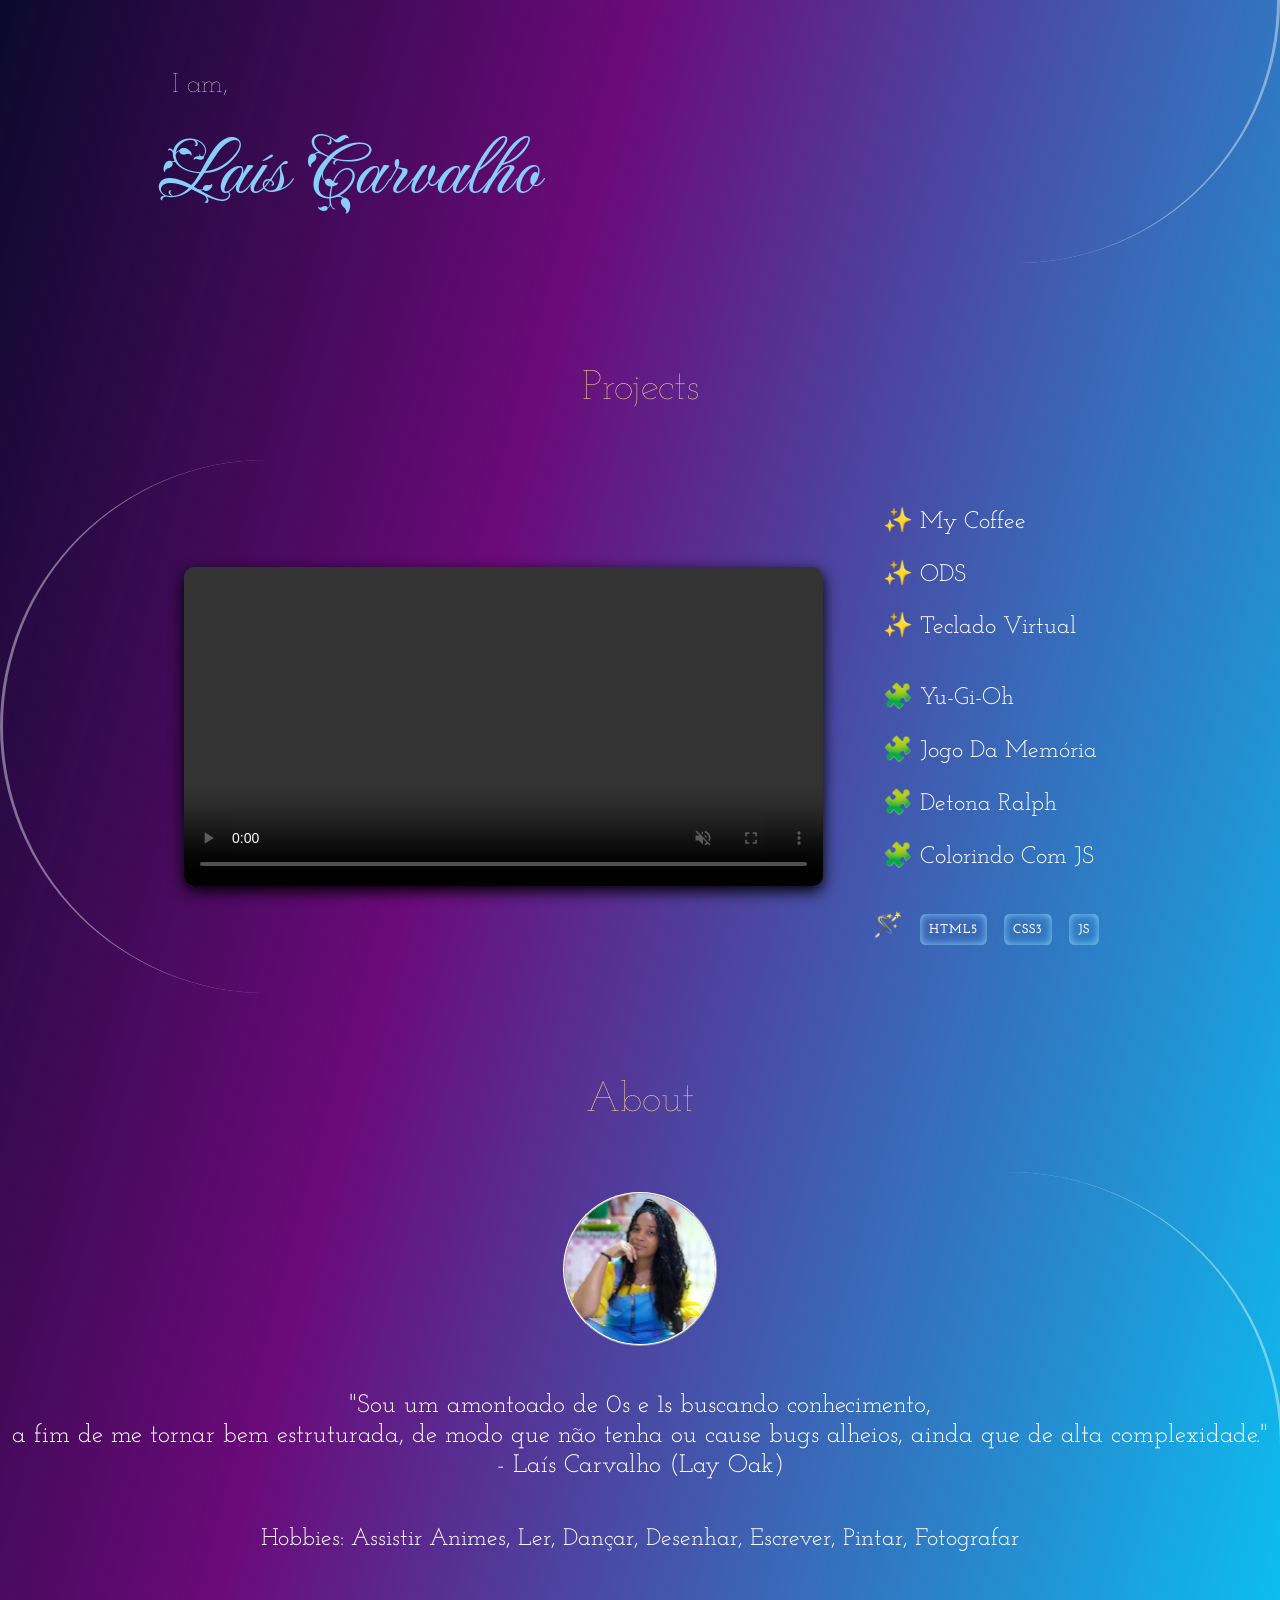
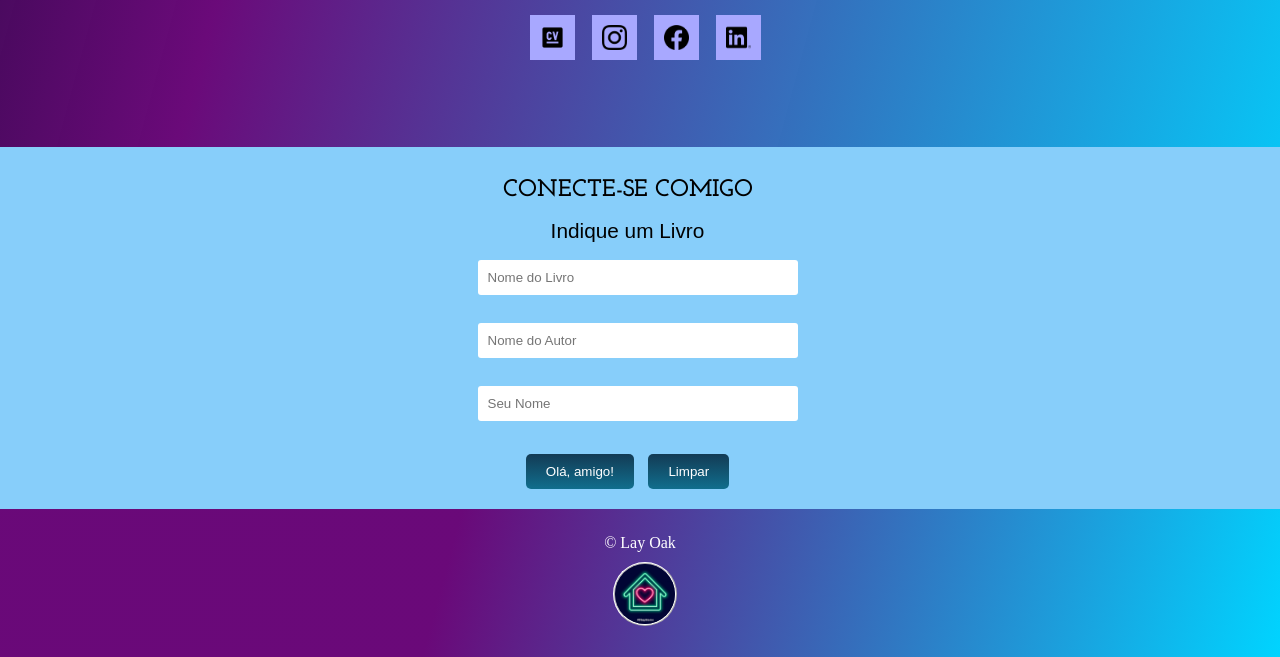
==== index.html @ 630f987e "Update index.html" ====
<!DOCTYPE html>
<html>

<head>
  <meta charset="utf-8" lang="pt-br">
  <meta name="viewport" content="width=device-width, initial-scale=1.0">
  <title>Laís Carvalho</title>

  <link rel="shortcut icon" href="./src/img/estrela.jpg" type="image/x-icon">

  <!-- fonts -->
<link rel="preconnect" href="https://fonts.googleapis.com">
<link rel="preconnect" href="https://fonts.gstatic.com" crossorigin>
<link href="https://fonts.googleapis.com/css2?family=Josefin+Slab:ital,wght@0,100..700;1,100..700&display=swap" 
rel="stylesheet">
<link rel="preconnect" href="https://fonts.googleapis.com">
<link rel="preconnect" href="https://fonts.gstatic.com" crossorigin>
<link href="https://fonts.googleapis.com/css2?family=Fleur+De+Leah&display=swap"
rel="stylesheet">
  
  <!-- styles -->
  <link rel="stylesheet" href="./src/styles/reset.css">
  <link rel="stylesheet" href="./src/styles/style.css">
  
</head>

<body>
  
    <div id="topo">
      <p id="iam">I am,</p>
      <h1 id="lc">Laís Carvalho</h1>    
    </div> <br> <br>

    <br><div id="container">
      <div class="secs"> <h1>Projects</h1></div>
  <div id="projetos">
    
    <video  autoplay muted loop controls> 
     <source src="./src/img/print/projetos1.mp4" type="video/mp4"/>
    </video> 

    <ul>
    <li><a href="https://lay7oak.github.io/my-coffee/" target="_blank">✨ My Coffee</a></li>
    <li><a href="https://lay7oak.github.io/educaODS/" target="_blank">✨ ODS</a></li>
    <li><a href="https://lay7oak.github.io/my-virtual-piano/" target="_blank">✨ Teclado Virtual</a></li>
    
    <br><li><a href="https://lay7oak.github.io/yu_gi_oh_JS/" target="_blank">🧩 Yu-Gi-Oh</a></li>
    <li><a href="https://lay7oak.github.io/jogo-da-memoria-com-JS/" target="_blank">🧩 Jogo da Memória</a></li>
    <li><a href="https://lay7oak.github.io/detona-ralph-com-javascript/" target="_blank">🧩 Detona Ralph</a></li>
    <li><a href="https://lay7oak.github.io/colorindoComJS/" target="_blank">🧩 Colorindo com JS</a></li>
     <br><li>🪄  
      <a class="ferr">HTML5</a> 
      <a class="ferr">CSS3</a>
      <a class="ferr">JS</a></li></ul>
    

  </div><br> <br>

    <div>
  <div class="secs"><h1>About</h1></div>
  <div class="sobre"> 
    <img id="ft"  src="./src/img/eu.png" alt="Foto arredondada mostrando até a altura do tronco de uma garota morena clara, 
      jovem adulta, cabelos castanhos escuros, meio cacheado,
       com a mão direita apoiada ao queixo e com um leve sorriso no rosto. Usando blusa amarela por baixo de uma jardineira jeans clara.">
  <div><p id="sou">"Sou um amontoado de 0s e 1s buscando conhecimento, 
   <br> a fim de me tornar bem estruturada, de modo que não tenha ou cause bugs alheios,
    ainda que de alta complexidade."
   <br>- Laís Carvalho (Lay Oak)</p>
   <p id="hb">Hobbies: Assistir Animes,  Ler,  Dançar, Desenhar, Escrever, Pintar, Fotografar</p></div><br>
   <div id="rd">
    <a href="https://lay7oak.github.io/meuCurriculo/" target="_blank"> <img class="redes" src="./src/img/cv.png" alt="Slogan Currículo"></a>
    <a href="https://www.instagram.com/" target="_blank"> <img class="redes"  src="./src/img/instagram.png" alt="slogan do instagram"></a>
    <a href="https://pt-br.facebook.com/" target="_blank">  <img class="redes"  src="./src/img/facebook.png" alt=" slogan do facebook"></a>
   <a href="https://www.linkedin.com/in/la%C3%ADs-carvalho-oak/" target="_blank"> <img class="redes"  src="./src/img/linkedin.png" alt=" slogan do linkedin">
    </div></a>
   
  </div>
   <section> </section>
    <div id="final">
   
    <div class="formamigo">
      <h1>Conecte-se comigo</h1>
      <h2>Indique um Livro</h2>
      <form id="amigo" target="_blank" action="https://formsubmit.co/9da6b45c08e8c20d95f5278ec4ae7640" method="POST">
          <div>
              <label for="livro"></label>
              <input type="text" id="livro" name="Livro" placeholder="Nome do Livro" required>
          </div><br>
          <div>
              <label for="autor"></label>
              <input type="text" id="autor" name="Autor" placeholder="Nome do Autor" required>
          </div><br>
          <div>
              <label for="nome"></label>
              <input type="text" id="nome" name="Nome" placeholder="Seu Nome" required>
          </div><br>
          <button class="btn" type="submit">Olá, amigo!</button>
          <button class="btn" type="reset">Limpar</button>
          <input type="hidden" name="_next" value="https://lay7oak.github.io/thanks/">
      </form>
      <div class="message" id="message" style="display:none;"></div>
  </div></div>

</div>

  </body>
  <footer> <copy id="cp">&copy Lay Oak</copy> <br>  <a href="./index.html"><img class="opt" src="./src/img/casa.jpg" alt="casa feita com luzes de neon. Quando clica vai para o início"/></a></footer>

</html>
---- src/styles/style.css ----
#topo{
    padding: 5%;
    height: 15vh;
    border-right: solid 3px #ffffff6a;
    border-bottom-right-radius: 500px;
    text-align: left;
  }

 
  #lc{
    font-size: 5rem;
    color: #87CEFA;
    font-family: "Fleur De Leah", cursive;
    font-weight:lighter;
    padding-left: 95px; 
    letter-spacing: 1px;
  }
  
  #iam{
    padding: 8px 0 0 8px;
    float: left;
    margin: 0 100px ;
    margin-right: 50%;
    color: #fff;
    font-size: 1.7rem;
    font-family: "Josefin Slab", serif;
    font-weight: lighter;
  }
  
  
  .opt{
    width: 60px;
    height: 60px;
    margin: 10px;
    border: 2px ridge white;
    border-radius: 50%;
    
  }

  .opt:hover{
    -webkit-transform: scale(1.0);
    transform: scale(1.3);
  }
    

  .secs{
    text-align: center;
    margin: 7px;
    padding: 0.7rem;
    align-items: center;
    justify-content: center;
  }

  .secs h1{
    font-size: 31pt;
    color: #f7d884;
    font-family: "Josefin Slab", serif;
    font-weight: lighter;
    padding: 5px 0;
  }
  
  #projetos{
    padding: 20px 0;
    display: flex;
    border-left: solid 3px #ffffff6a;
    border-top-left-radius: 400px;
    border-bottom-left-radius: 400px;
    justify-content: center;
    align-items: center;
  }

    video{
      
      min-width: 50%;
      min-height: 50%;
      width: 30%;
      height: 30%;
      border-radius: 10px;
      box-shadow: 0px 5px 15px;
      
    }

   li, a{

    color: #fff;
    list-style:none;
    line-height: 3.3rem;
    text-decoration: none;
    text-transform:capitalize;
    font-family: "Josefin Slab", serif;
    font-size: 1.5rem;
    margin-left: 10px;
    
   }

   .ferr {
    font-size:small;
    font-weight:bolder;
    color: #faf8f6;
    border-radius: 5px / 7px;
    padding: 9px;
    text-align: center;
    justify-content: center;
    box-shadow: 0px 0px 9px  #87CEFA inset;
    letter-spacing: 1px;
    word-spacing: 0.3px;
   }

   
  .sobre {
    width: 100%;
    min-height: 40vh;

    font-size: 17pt;
    color:#fff;
    text-align: center;
    font-family: "Josefin Slab", serif;
    
    line-height: 30px;
    margin-bottom: 17px;
    border-right: solid 3px #ffffff6a;
    border-top-right-radius: 275px;

  }

  #hb{
    padding: 7px;
    font-size: 18pt;
  }

  #sou{
    padding: 10px;
    font-size: 19pt;
  }

  #ft{
    width: 150px;
    height: 150px;
    margin-top: 20px;
    border: 2px ridge white;
    border-radius: 50%;
    text-align: center;
  }


  #rd{
    max-width: 100%;
    width:100%;
    height: 100px;
    text-align: center;
  }

  .redes{
    width: 25px;
    margin: 0 auto;
    padding: 10px;
    padding-bottom: 10px;
    text-align: center;
    z-index: 100%;
    background-color: #a8a8ff;
  }

  .redes:hover{
    -webkit-transform: scale(1.0);
    transform: scale(1.2);
    border: 1px solid #f2f5f8;
    border-radius: 15%;
    margin: 10px;
  }

     
  #final{
    margin: 0 auto;
    width: 100%;
    margin-top: 15px;
    float: left;
    text-align: center;
    background:#87CEFA;
  }


    .formamigo {
    width: 300px;
    max-width:80%;
    margin: 0 auto;
    padding: 15px;
    padding-right: 40px;
    text-align: center;
    font-family: Arial, sans-serif;
  }

  .formamigo h1{
    font-family: "Josefin Slab", serif;
    text-transform: uppercase;
    font-size: 1.5rem;
    }
  
  #cp{
    font-size: 1rem;
    color: #fff;
  }

  h2{
    font-size: 1.3rem;
    font-weight: lighter;
  }
  
  input[type="text"],[type="email"] {
    width: 100%;
    padding: 10px;
    margin-bottom: 10px;
    border-radius: 3px;
    border: none;
  }
  
  .btn {
    background: linear-gradient( #133b55, #106e8d);
    color: #fff;
    padding: 10px 20px;
    border-radius: 5px;
    border-style: none;
    cursor: pointer;
    margin:5px;
  }
  
  button:hover {
    background-color: #0056b3;
  }
  
  .message {
    margin-top: 15px;
    
  }

  
  footer{
    text-align: center;
    min-height:50px;
    padding-top: 25px;
    clear: both;
    background: linear-gradient(-255deg, 
    rgba(106, 9, 121, 0.996) 35%,
    rgba(0,212,255,1) 100%);
  }

  #txo{
    font-size: 30px;
  }

  #obrig{
    background-image: url(../src/img/clareesc.jpg);
  }

  @media only screen and (max-width: 678px) {
    #projetos {
      flex-direction: column;
    }

    video, #lc {
      width: 85%;
      margin-bottom: 10px;
  }

  #iam {
    margin-left: 0;
  }

  ul{
    margin: 35px 0 0 0;
    padding: 0;
  }

  #lc {
  
  font-size: 4rem;
  padding: 0;
  }

}

@media only screen and (max-width: 380px) {

  #lc {
  
    font-size: 3.5rem;
    padding: 0;
    }
}
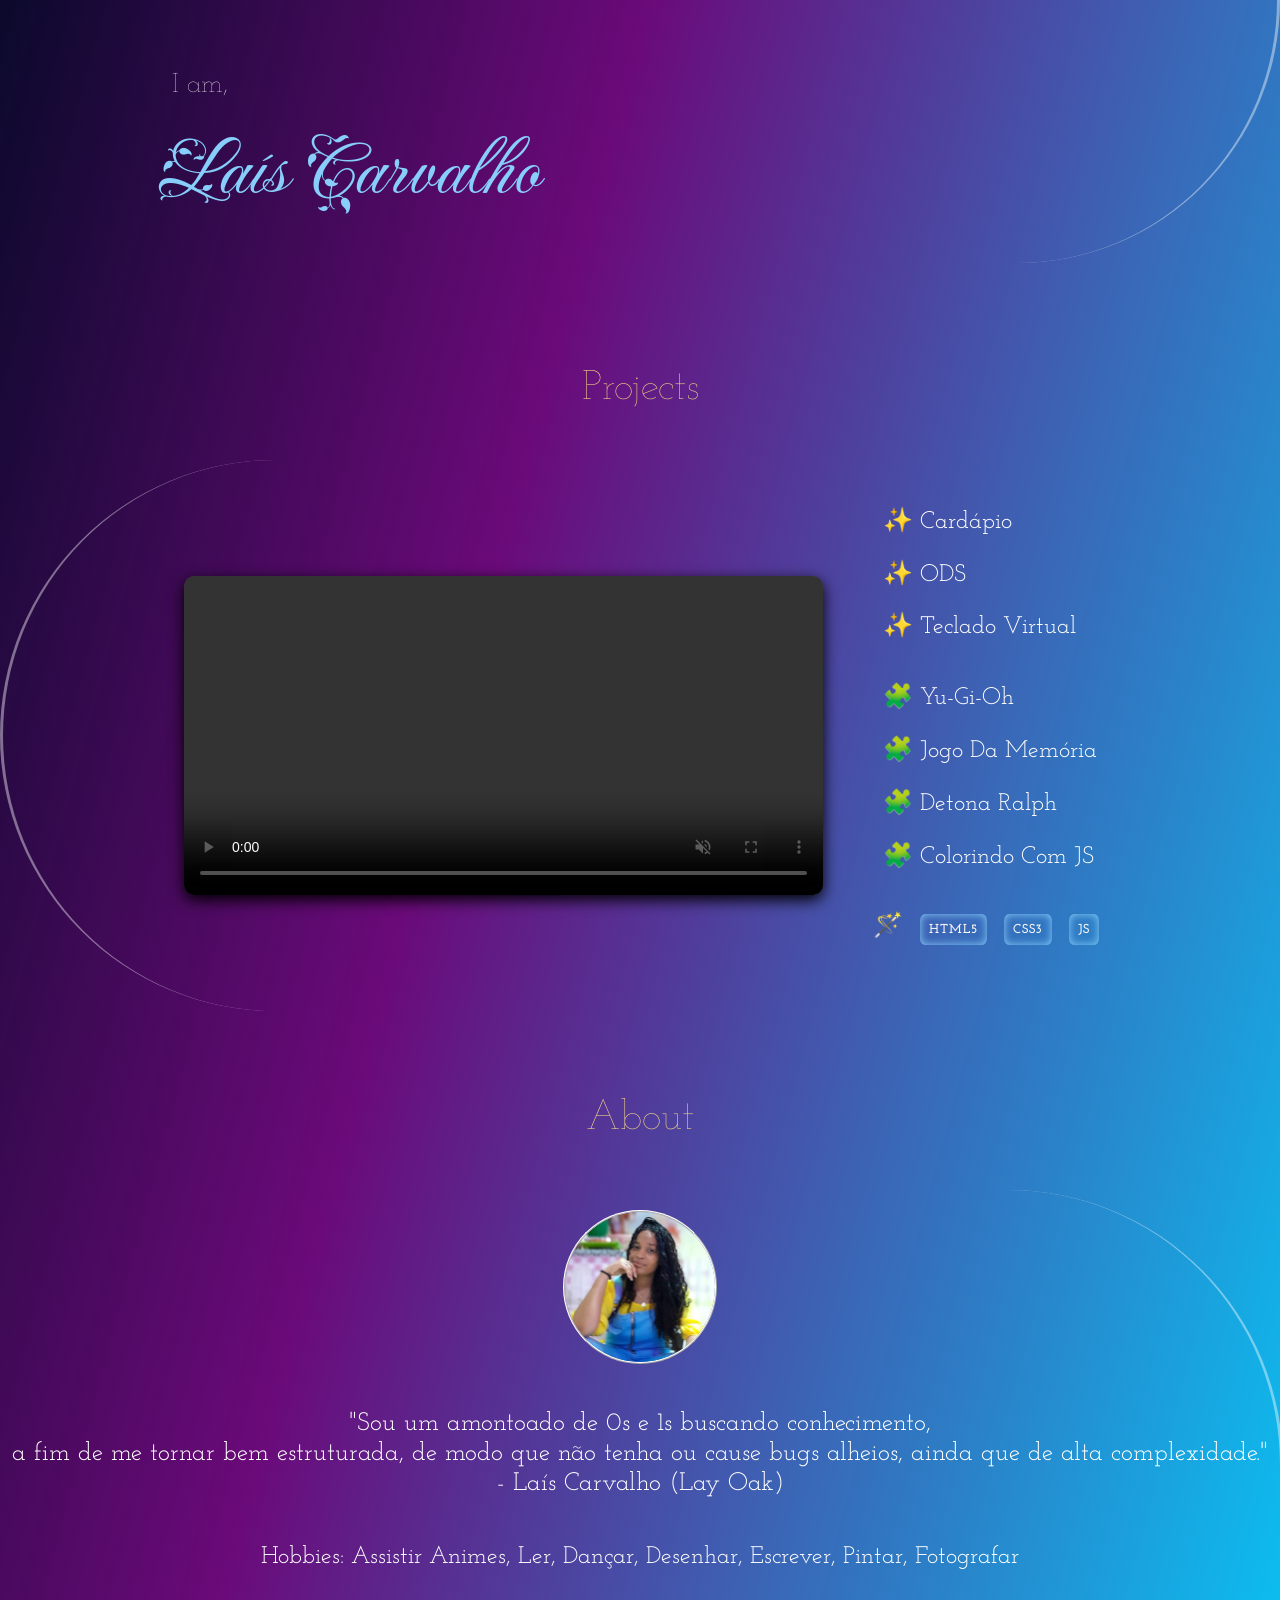
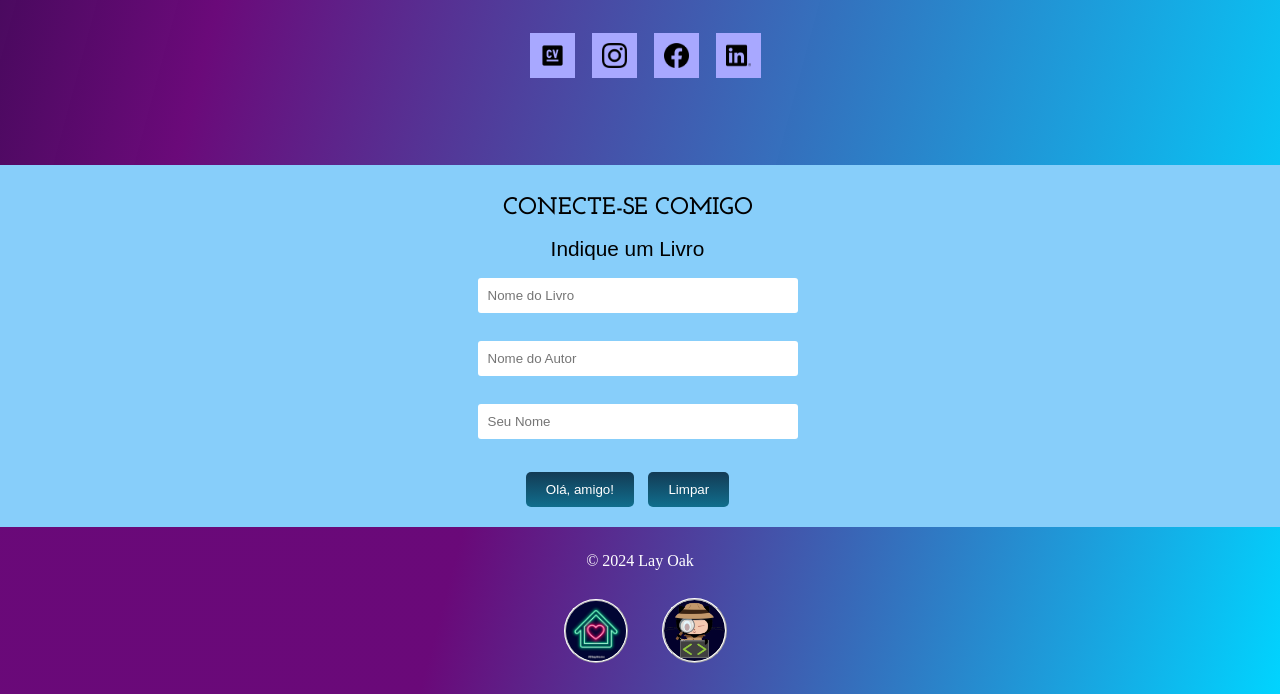
==== commit ee6284c4: "Correção de link" ====
--- a/index.html
+++ b/index.html
@@ -34,13 +34,12 @@
     <br><div id="container">
       <div class="secs"> <h1>Projects</h1></div>
   <div id="projetos">
-    
     <video  autoplay muted loop controls> 
      <source src="./src/img/print/projetos1.mp4" type="video/mp4"/>
     </video> 
 
     <ul>
-    <li><a href="https://lay7oak.github.io/my-coffee/" target="_blank">✨ My Coffee</a></li>
+    <li><a href="https://lay7oak.github.io/meuCardapio/" target="_blank">✨ Cardápio</a></li>
     <li><a href="https://lay7oak.github.io/educaODS/" target="_blank">✨ ODS</a></li>
     <li><a href="https://lay7oak.github.io/my-virtual-piano/" target="_blank">✨ Teclado Virtual</a></li>
     
@@ -51,9 +50,10 @@
      <br><li>🪄  
       <a class="ferr">HTML5</a> 
       <a class="ferr">CSS3</a>
-      <a class="ferr">JS</a></li></ul>
+      <a class="ferr">JS</a></li>
+      <br></ul>
+      
     
-
   </div><br> <br>
 
     <div>
@@ -71,9 +71,8 @@
     <a href="https://lay7oak.github.io/meuCurriculo/" target="_blank"> <img class="redes" src="./src/img/cv.png" alt="Slogan Currículo"></a>
     <a href="https://www.instagram.com/" target="_blank"> <img class="redes"  src="./src/img/instagram.png" alt="slogan do instagram"></a>
     <a href="https://pt-br.facebook.com/" target="_blank">  <img class="redes"  src="./src/img/facebook.png" alt=" slogan do facebook"></a>
-   <a href="https://www.linkedin.com/in/la%C3%ADs-carvalho-oak/" target="_blank"> <img class="redes"  src="./src/img/linkedin.png" alt=" slogan do linkedin">
-    </div></a>
-   
+   <a href="https://www.linkedin.com/in/la%C3%ADs-carvalho-oak/" target="_blank"> <img class="redes"  src="./src/img/linkedin.png" alt=" slogan do linkedin"></a>
+  </div>
   </div>
    <section> </section>
     <div id="final">
@@ -99,11 +98,20 @@
           <input type="hidden" name="_next" value="https://lay7oak.github.io/thanks/">
       </form>
       <div class="message" id="message" style="display:none;"></div>
-  </div></div>
+
+  </div>
+</div> 
+
+  
 
 </div>
 
   </body>
-  <footer> <copy id="cp">&copy Lay Oak</copy> <br>  <a href="./index.html"><img class="opt" src="./src/img/casa.jpg" alt="casa feita com luzes de neon. Quando clica vai para o início"/></a></footer>
+  <footer><copy id="cp">&copy 2024 Lay Oak</copy> <br> <br><a href="./index.html"><img class="opt" src="./src/img/casa.jpg" 
+    alt="casa feita com luzes de neon. Quando clica vai para o início"/></a>
+    <a href="https://github.com/Lay7Oak" target="_blank"> <img class="opt" src="./src/img/octocatgh.png" alt="" 
+    style="height: 61px; width: 61px; background-color: rgb(3, 1, 44);"> </a> <br>
+    
+  </footer>
 
-</html>
+</html>
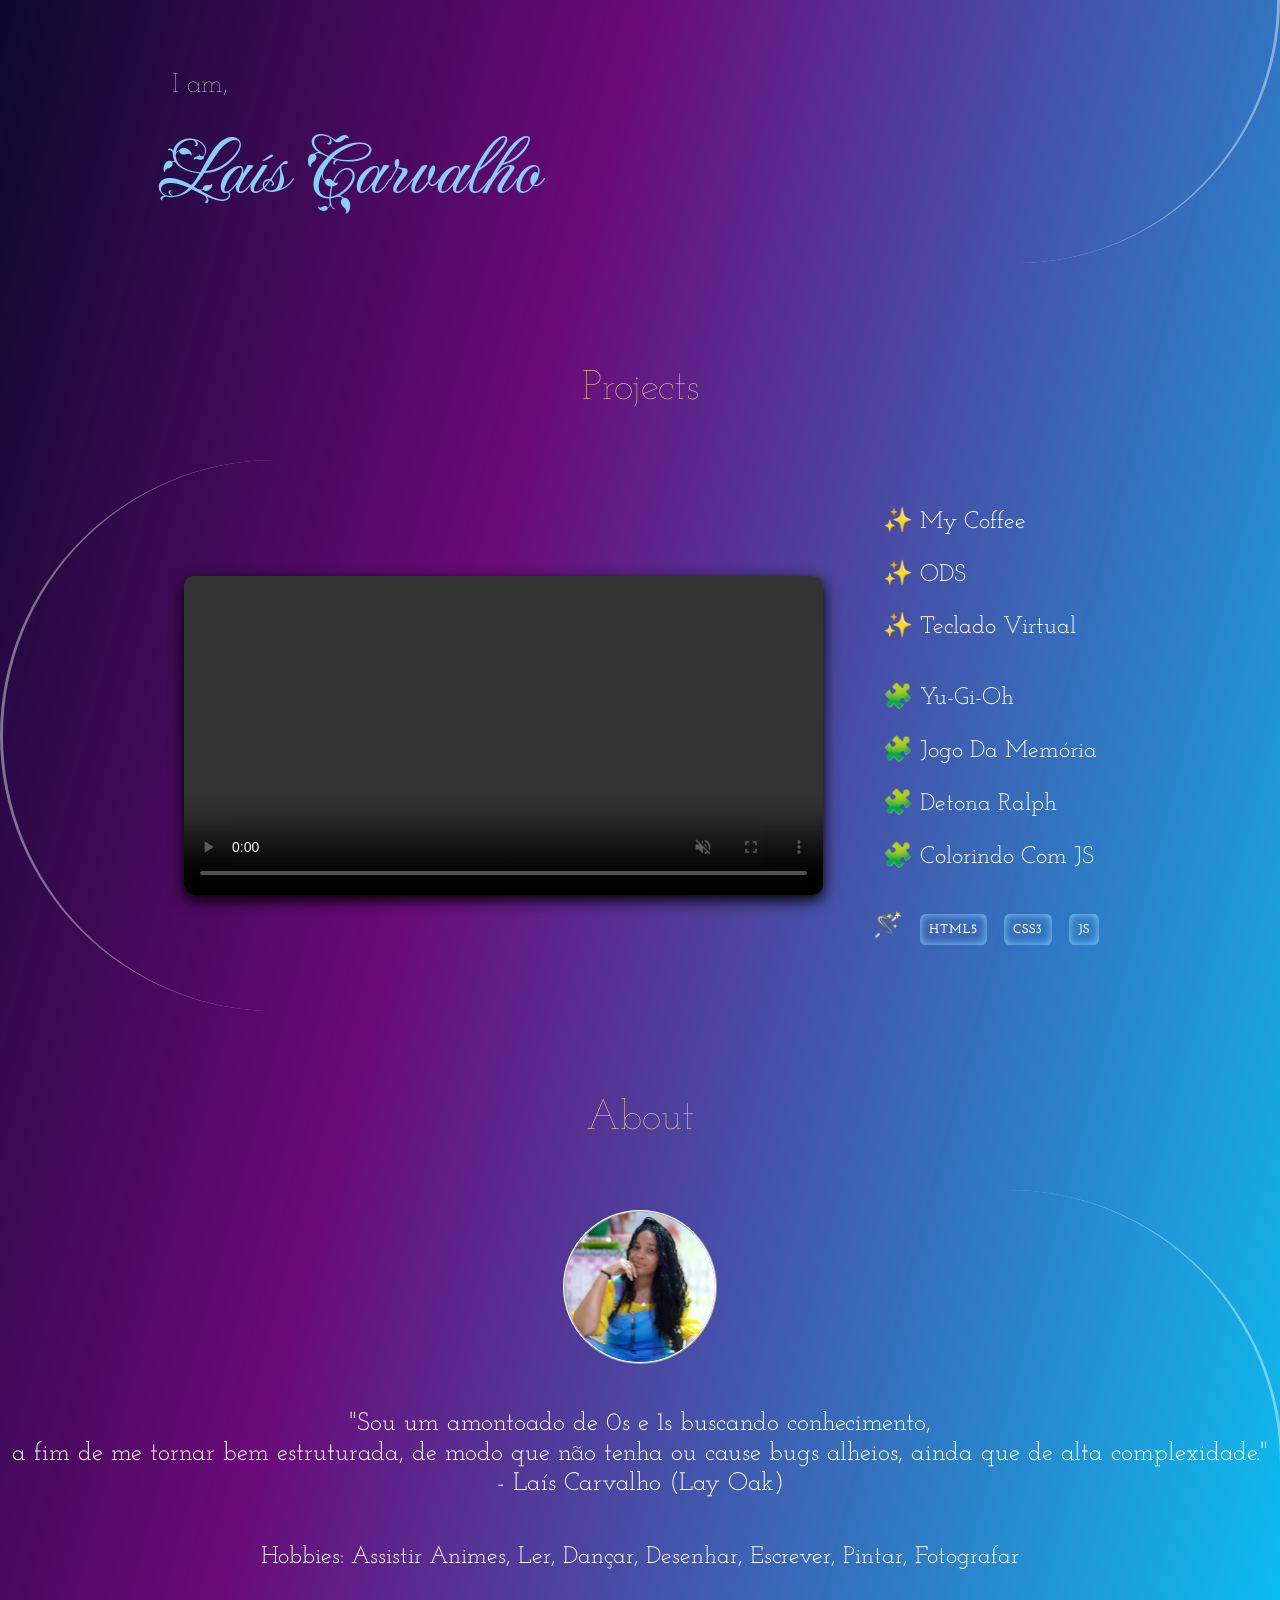
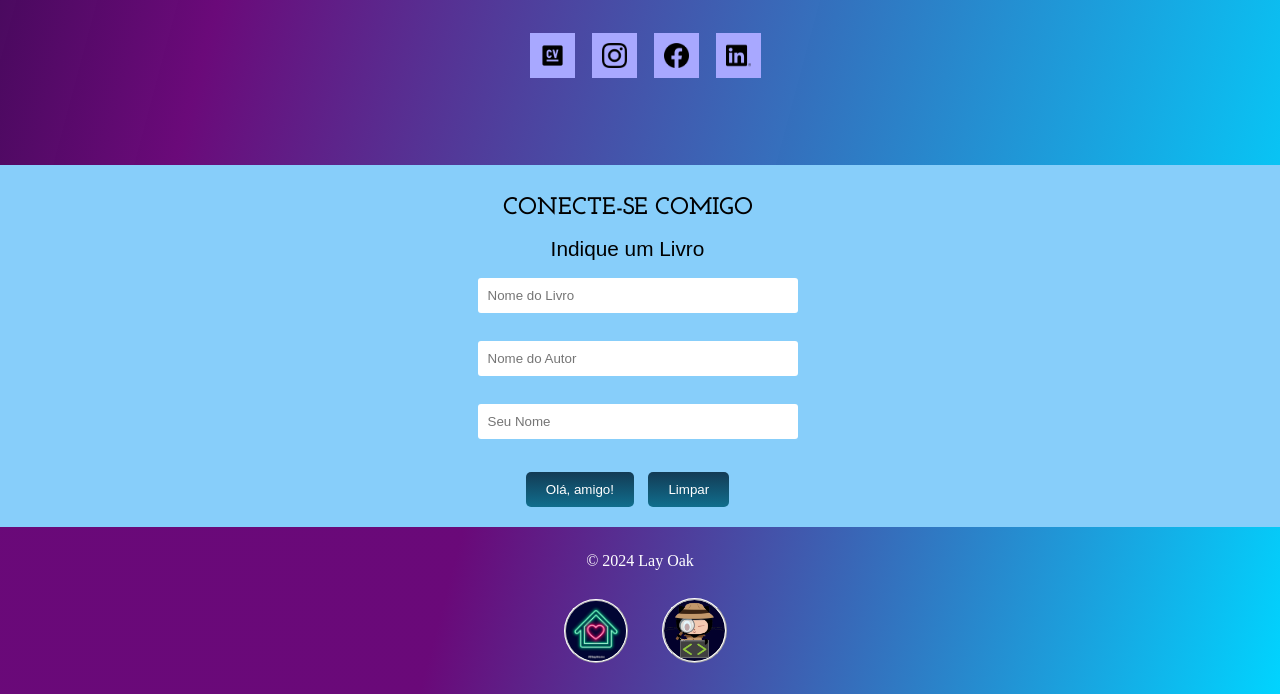
==== commit a5459d12: "Merge branch 'main' of https://github.com/Lay7Oak/Portfolio" ====
--- a/index.html
+++ b/index.html
@@ -39,7 +39,7 @@
     </video> 
 
     <ul>
-    <li><a href="https://lay7oak.github.io/meuCardapio/" target="_blank">✨ Cardápio</a></li>
+    <li><a href="https://lay7oak.github.io/my-coffee/" target="_blank">✨ My Coffee</a></li>
     <li><a href="https://lay7oak.github.io/educaODS/" target="_blank">✨ ODS</a></li>
     <li><a href="https://lay7oak.github.io/my-virtual-piano/" target="_blank">✨ Teclado Virtual</a></li>
     
@@ -114,4 +114,4 @@
     
   </footer>
 
-</html>+</html>
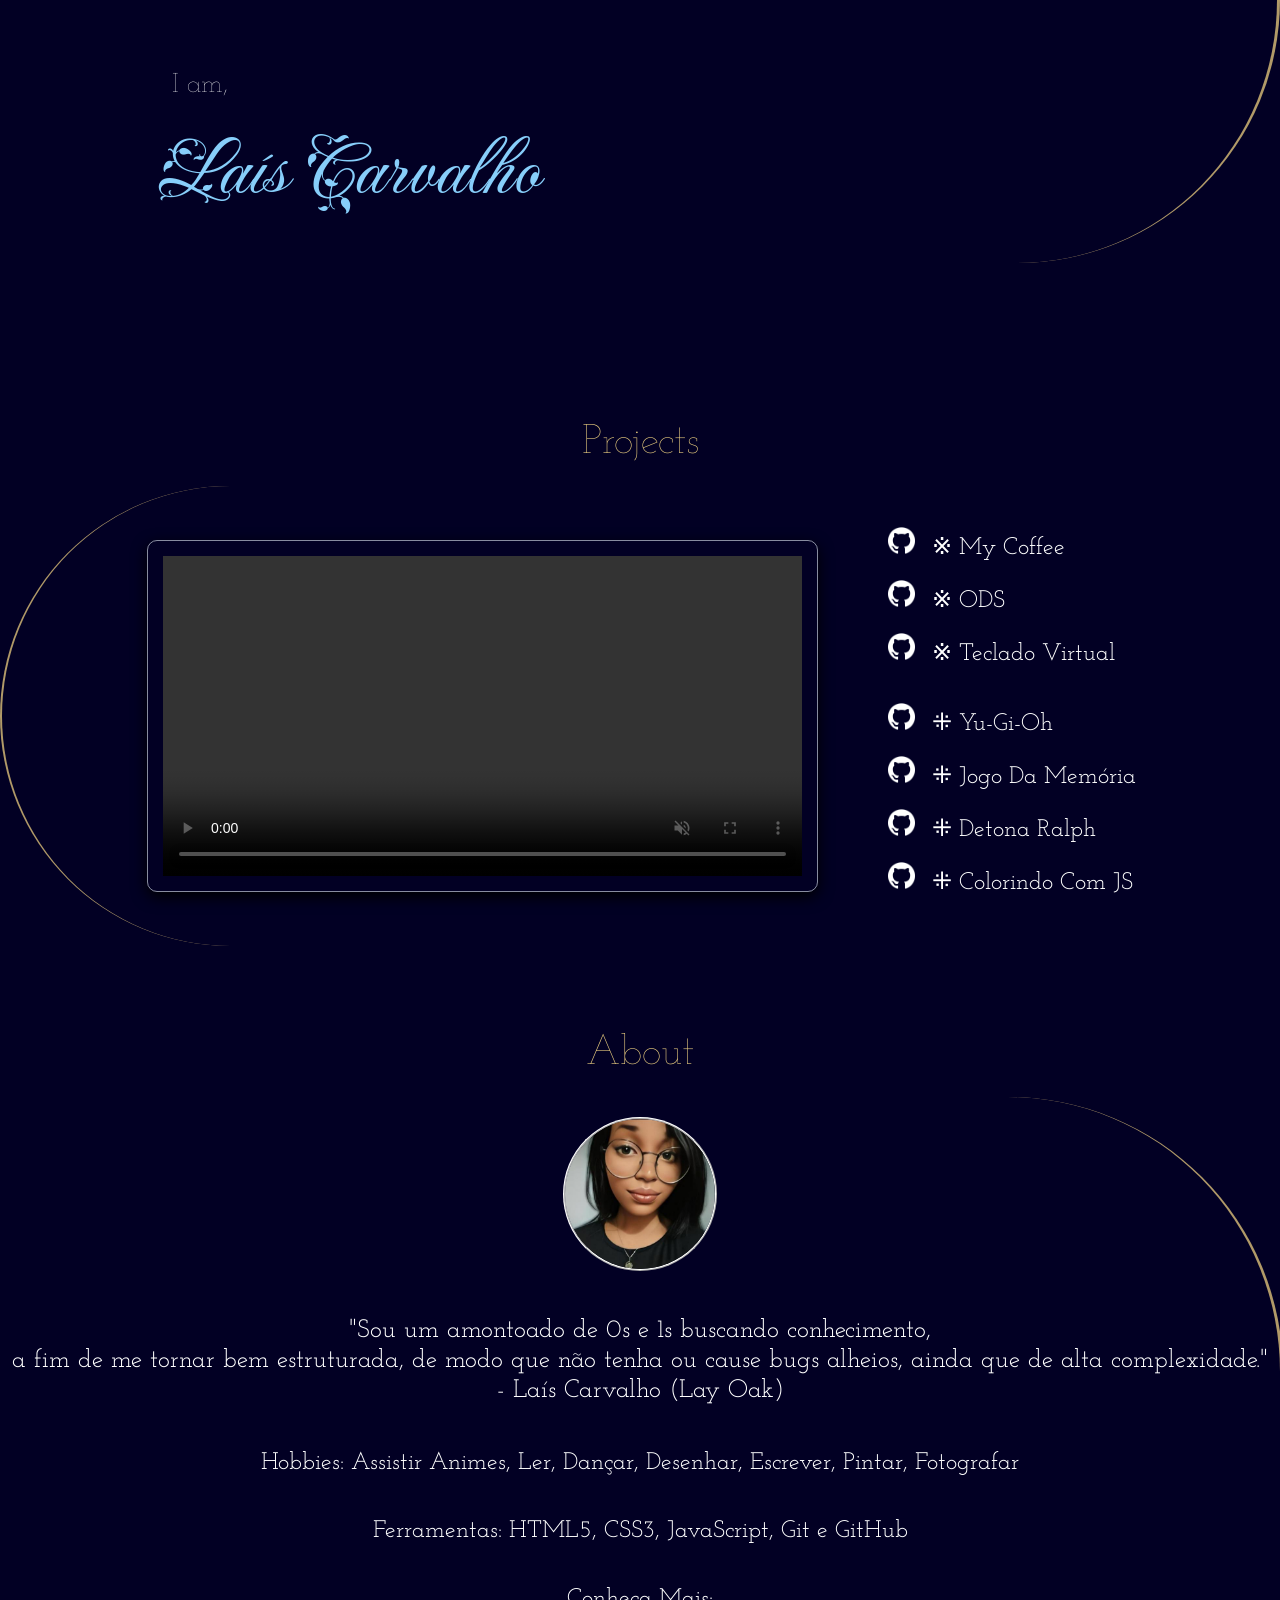
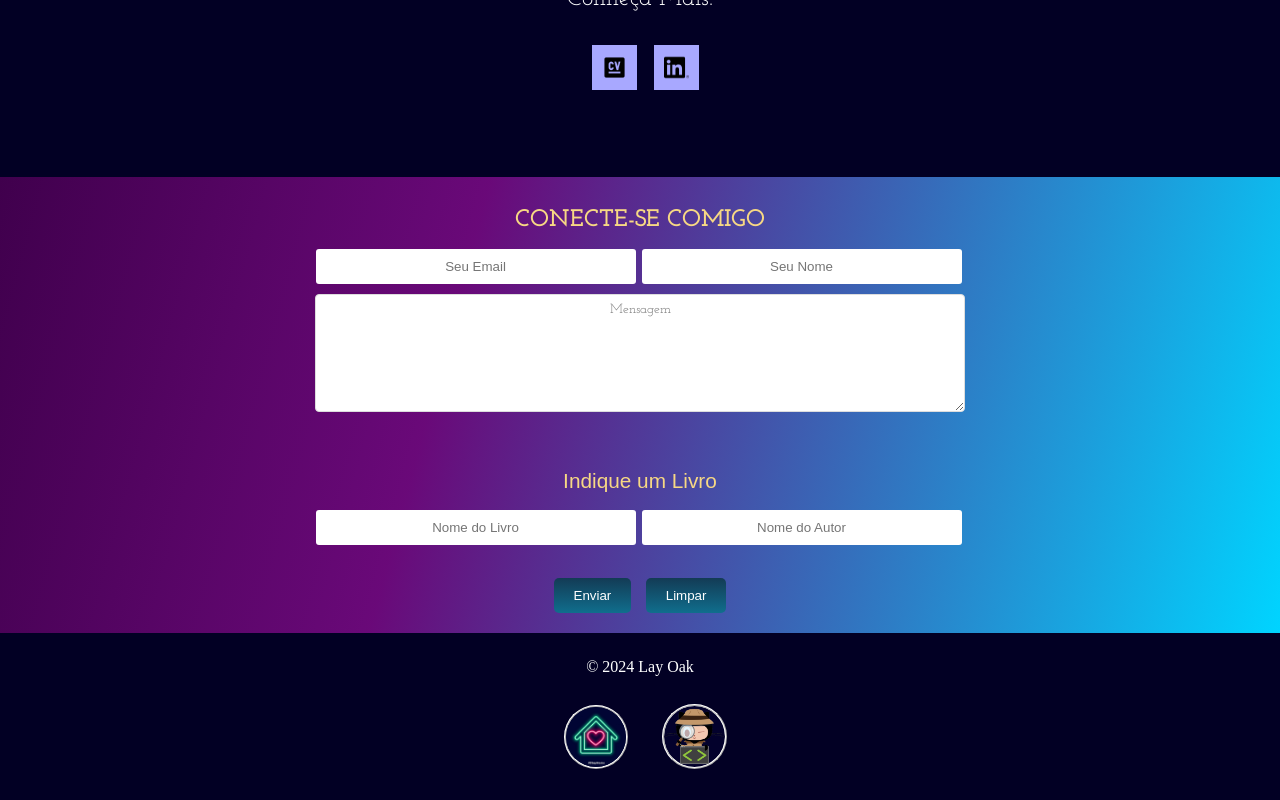
==== commit 3f3f2a10: "Melhorias no design" ====
--- a/index.html
+++ b/index.html
@@ -29,29 +29,56 @@
     <div id="topo">
       <p id="iam">I am,</p>
       <h1 id="lc">Laís Carvalho</h1>    
-    </div> <br> <br>
+    </div> <br> <br><br><br><br>
 
-    <br><div id="container">
+   <br><div id="container">
       <div class="secs"> <h1>Projects</h1></div>
+
   <div id="projetos">
-    <video  autoplay muted loop controls> 
+     <video  autoplay muted loop controls> 
      <source src="./src/img/print/projetos1.mp4" type="video/mp4"/>
-    </video> 
+    </video>  
 
     <ul>
-    <li><a href="https://lay7oak.github.io/my-coffee/" target="_blank">✨ My Coffee</a></li>
-    <li><a href="https://lay7oak.github.io/educaODS/" target="_blank">✨ ODS</a></li>
-    <li><a href="https://lay7oak.github.io/my-virtual-piano/" target="_blank">✨ Teclado Virtual</a></li>
+    <li> 
+         <a href="https://github.com/Lay7Oak/my-coffee" target="_blank">
+         <img src="./src/img/gitbrancopng.png" alt="png do ícone do GitHub" class="ImgGitHubReposi"></a>
+         <a href="https://lay7oak.github.io/my-coffee/" target="_blank">※ My Coffee</a></li>
+
+    <li>
+        <a href="https://github.com/Lay7Oak/educaODS" target="_blank">
+        <img src="./src/img/gitbrancopng.png" alt="png do ícone do GitHub" class="ImgGitHubReposi"></a>
+        <a href="https://lay7oak.github.io/educaODS/" target="_blank"> ※ ODS</a></li>
+
+    <li>
+        <a href="https://github.com/Lay7Oak/my-virtual-piano" target="_blank">
+        <img src="./src/img/gitbrancopng.png" alt="png do ícone do GitHub" class="ImgGitHubReposi"></a>
+        <a href="https://lay7oak.github.io/my-virtual-piano/" target="_blank"> ※ Teclado Virtual</a></li>
     
-    <br><li><a href="https://lay7oak.github.io/yu_gi_oh_JS/" target="_blank">🧩 Yu-Gi-Oh</a></li>
-    <li><a href="https://lay7oak.github.io/jogo-da-memoria-com-JS/" target="_blank">🧩 Jogo da Memória</a></li>
-    <li><a href="https://lay7oak.github.io/detona-ralph-com-javascript/" target="_blank">🧩 Detona Ralph</a></li>
-    <li><a href="https://lay7oak.github.io/colorindoComJS/" target="_blank">🧩 Colorindo com JS</a></li>
-     <br><li>🪄  
+    <br><li>
+            <a href="https://github.com/Lay7Oak/yu_gi_oh_JS" target="_blank">
+            <img src="./src/img/gitbrancopng.png" alt="png do ícone do GitHub" class="ImgGitHubReposi"></a>
+            <a href="https://lay7oak.github.io/yu_gi_oh_JS/" target="_blank"> ⁜ Yu-Gi-Oh</a></li>
+
+    <li>
+         <a href="https://github.com/Lay7Oak/jogo-da-memoria-com-JS" target="_blank">
+         <img src="./src/img/gitbrancopng.png" alt="png do ícone do GitHub" class="ImgGitHubReposi"></a>
+         <a href="https://lay7oak.github.io/jogo-da-memoria-com-JS/" target="_blank"> ⁜ Jogo da Memória</a></li>
+
+    <li>
+        <a href="https://github.com/Lay7Oak/detona-ralph-com-javascript" target="_blank">
+        <img src="./src/img/gitbrancopng.png" alt="png do ícone do GitHub" class="ImgGitHubReposi"></a>
+        <a href="https://lay7oak.github.io/detona-ralph-com-javascript/" target="_blank"> ⁜ Detona Ralph</a></li>
+
+    <li>
+        <a href="https://github.com/Lay7Oak/colorindoComJS" target="_blank">
+        <img src="./src/img/gitbrancopng.png" alt="png do ícone do GitHub" class="ImgGitHubReposi"></a>
+        <a href="https://lay7oak.github.io/colorindoComJS/" target="_blank"> ⁜ Colorindo com JS</a></li>
+
+     <!-- <br><li>🪄  
       <a class="ferr">HTML5</a> 
       <a class="ferr">CSS3</a>
-      <a class="ferr">JS</a></li>
-      <br></ul>
+      <br></ul> -->
       
     
   </div><br> <br>
@@ -59,18 +86,19 @@
     <div>
   <div class="secs"><h1>About</h1></div>
   <div class="sobre"> 
-    <img id="ft"  src="./src/img/eu.png" alt="Foto arredondada mostrando até a altura do tronco de uma garota morena clara, 
-      jovem adulta, cabelos castanhos escuros, meio cacheado,
-       com a mão direita apoiada ao queixo e com um leve sorriso no rosto. Usando blusa amarela por baixo de uma jardineira jeans clara.">
+    <img id="ft"  src="./src/img/perfilgit.jpg" alt="foto de perfil; pessoa morena clara, cabelo escuro alisado, usando óculos redondos">
   <div><p id="sou">"Sou um amontoado de 0s e 1s buscando conhecimento, 
    <br> a fim de me tornar bem estruturada, de modo que não tenha ou cause bugs alheios,
     ainda que de alta complexidade."
    <br>- Laís Carvalho (Lay Oak)</p>
-   <p id="hb">Hobbies: Assistir Animes,  Ler,  Dançar, Desenhar, Escrever, Pintar, Fotografar</p></div><br>
+   <p id="hb">Hobbies: Assistir Animes,  Ler,  Dançar, Desenhar, Escrever, Pintar, Fotografar</p>
+   <p id="hb">Ferramentas: HTML5, CSS3, JavaScript, Git e GitHub</p></div>
+   <p id="hb">Conheça Mais:</p>
    <div id="rd">
+    
     <a href="https://lay7oak.github.io/meuCurriculo/" target="_blank"> <img class="redes" src="./src/img/cv.png" alt="Slogan Currículo"></a>
-    <a href="https://www.instagram.com/" target="_blank"> <img class="redes"  src="./src/img/instagram.png" alt="slogan do instagram"></a>
-    <a href="https://pt-br.facebook.com/" target="_blank">  <img class="redes"  src="./src/img/facebook.png" alt=" slogan do facebook"></a>
+    <!-- <a href="https://www.instagram.com/" target="_blank"> <img class="redes"  src="./src/img/instagram.png" alt="slogan do instagram"></a> -->
+    <!-- <a href="https://pt-br.facebook.com/" target="_blank">  <img class="redes"  src="./src/img/facebook.png" alt=" slogan do facebook"></a> -->
    <a href="https://www.linkedin.com/in/la%C3%ADs-carvalho-oak/" target="_blank"> <img class="redes"  src="./src/img/linkedin.png" alt=" slogan do linkedin"></a>
   </div>
   </div>
@@ -79,21 +107,42 @@
    
     <div class="formamigo">
       <h1>Conecte-se comigo</h1>
-      <h2>Indique um Livro</h2>
+      
       <form id="amigo" target="_blank" action="https://formsubmit.co/9da6b45c08e8c20d95f5278ec4ae7640" method="POST">
+      
+        <div class="agruparform">
           <div>
-              <label for="livro"></label>
-              <input type="text" id="livro" name="Livro" placeholder="Nome do Livro" required>
-          </div><br>
-          <div>
-              <label for="autor"></label>
-              <input type="text" id="autor" name="Autor" placeholder="Nome do Autor" required>
-          </div><br>
+            <label for="email"></label>
+            <input type="email" id="email" name="contactEmail" placeholder="Seu Email" required>
+        </div><br>
+
           <div>
               <label for="nome"></label>
               <input type="text" id="nome" name="Nome" placeholder="Seu Nome" required>
           </div><br>
-          <button class="btn" type="submit">Olá, amigo!</button>
+
+        </div>
+
+          <div>
+            <label for="message"></label>
+            <textarea id="message" name="Message" placeholder="Mensagem" required></textarea>
+        </div>
+        
+        <br><br>
+
+        <h2>Indique um Livro</h2>
+
+        <div class="agruparform">
+        <div>
+          <label for="livro"></label>
+          <input type="text" id="livro" name="Livro" placeholder="Nome do Livro" required>
+      </div><br>
+      <div>
+          <label for="autor"></label>
+          <input type="text" id="autor" name="Autor" placeholder="Nome do Autor" required>
+      </div><br>
+        </div>
+          <br><button class="btn" type="submit">Enviar</button>
           <button class="btn" type="reset">Limpar</button>
           <input type="hidden" name="_next" value="https://lay7oak.github.io/thanks/">
       </form>
@@ -106,12 +155,26 @@
 
 </div>
 
-  </body>
+ 
   <footer><copy id="cp">&copy 2024 Lay Oak</copy> <br> <br><a href="./index.html"><img class="opt" src="./src/img/casa.jpg" 
     alt="casa feita com luzes de neon. Quando clica vai para o início"/></a>
-    <a href="https://github.com/Lay7Oak" target="_blank"> <img class="opt" src="./src/img/octocatgh.png" alt="" 
+    <a href="https://github.com/Lay7Oak" target="_blank"> <img class="opt" src="./src/img/octocatgh.png" 
+      alt="Octocat do GitHub vestido como detetive com roupa marrom claro, segurando uma lupa no olho direito e com uma plaquinha na frente com os símbolos <> em verde" 
     style="height: 61px; width: 61px; background-color: rgb(3, 1, 44);"> </a> <br>
     
   </footer>
 
+  <div vw class="enabled">
+    <div vw-access-button class="active"></div>
+    <div vw-plugin-wrapper>
+      <div class="vw-plugin-top-wrapper"></div>
+    </div>
+  </div>
+  <script src="https://vlibras.gov.br/app/vlibras-plugin.js"></script>
+  <script>
+    new window.VLibras.Widget('https://vlibras.gov.br/app');
+  </script>
+
+
+  </body>
 </html>
--- a/src/styles/style.css
+++ b/src/styles/style.css
@@ -1,21 +1,22 @@
   #topo{
     padding: 5%;
     height: 15vh;
-    border-right: solid 3px #ffffff6a;
+    /* border-right: solid 3px #ffffff6a; */
+    border-right: solid 3px #f7d884b6;
     border-bottom-right-radius: 500px;
     text-align: left;
   }
 
- 
+
   #lc{
     font-size: 5rem;
     color: #87CEFA;
     font-family: "Fleur De Leah", cursive;
     font-weight:lighter;
-    padding-left: 95px; 
+    padding-left: 95px;
     letter-spacing: 1px;
   }
-  
+
   #iam{
     padding: 8px 0 0 8px;
     float: left;
@@ -26,22 +27,22 @@
     font-family: "Josefin Slab", serif;
     font-weight: lighter;
   }
-  
-  
+
+
   .opt{
     width: 60px;
     height: 60px;
     margin: 10px;
     border: 2px ridge white;
     border-radius: 50%;
-    
+
   }
 
   .opt:hover{
     -webkit-transform: scale(1.0);
     transform: scale(1.3);
   }
-    
+
 
   .secs{
     text-align: center;
@@ -57,27 +58,32 @@
     font-family: "Josefin Slab", serif;
     font-weight: lighter;
     padding: 5px 0;
-  }
-  
+    margin-bottom: 0;
+  }
+
   #projetos{
     padding: 20px 0;
     display: flex;
-    border-left: solid 3px #ffffff6a;
+    /* border-left: solid 3px #ffffff6a; */
+    border-left: solid 2px #f7d884b6;
     border-top-left-radius: 400px;
     border-bottom-left-radius: 400px;
     justify-content: center;
     align-items: center;
   }
 
+
     video{
-      
+
       min-width: 50%;
       min-height: 50%;
       width: 30%;
       height: 30%;
       border-radius: 10px;
       box-shadow: 0px 5px 15px;
-      
+      border: 1px solid rgba(240, 248, 255, 0.566);
+      padding: 15px;
+
     }
 
    li, a{
@@ -90,7 +96,13 @@
     font-family: "Josefin Slab", serif;
     font-size: 1.5rem;
     margin-left: 10px;
-    
+
+   }
+
+   .ImgGitHubReposi{
+    width: 27px;
+    margin-left: 10px;
+
    }
 
    .ferr {
@@ -106,7 +118,7 @@
     word-spacing: 0.3px;
    }
 
-   
+
   .sobre {
     width: 100%;
     min-height: 40vh;
@@ -115,10 +127,11 @@
     color:#fff;
     text-align: center;
     font-family: "Josefin Slab", serif;
-    
+
     line-height: 30px;
     margin-bottom: 17px;
-    border-right: solid 3px #ffffff6a;
+    /* border-right: solid 3px #ffffff6a; */
+    border-right: solid 3px #f7d884b6;
     border-top-right-radius: 275px;
 
   }
@@ -168,33 +181,46 @@
     margin: 10px;
   }
 
-     
-  #final{
+
+  #final {
     margin: 0 auto;
     width: 100%;
     margin-top: 15px;
     float: left;
     text-align: center;
-    background:#87CEFA;
-  }
+    /* background: #87CEFA; */
+
+    background: linear-gradient(-255deg,
+    rgb(64, 0, 77) 0%,
+    rgba(106, 9, 121, 0.996) 35%,
+    rgba(0,212,255,1) 100%);
+  }
+
+
+    .agruparform {
+      display: flex;
+      align-items: center;
+      align-content: space-between;
+      justify-content: center;
+      gap: 3px;
+
+    }
 
 
     .formamigo {
-    width: 300px;
-    max-width:80%;
-    margin: 0 auto;
-    padding: 15px;
-    padding-right: 40px;
-    text-align: center;
-    font-family: Arial, sans-serif;
+        /* max-width: 80%; */
+        margin: 0 auto;
+        padding: 15px;
+        font-family: Arial, sans-serif;
   }
 
   .formamigo h1{
     font-family: "Josefin Slab", serif;
     text-transform: uppercase;
     font-size: 1.5rem;
-    }
-  
+    color: #f7d884;
+    }
+
   #cp{
     font-size: 1rem;
     color: #fff;
@@ -203,16 +229,30 @@
   h2{
     font-size: 1.3rem;
     font-weight: lighter;
-  }
-  
-  input[type="text"],[type="email"] {
-    width: 100%;
+    color: #f7d884;
+  }
+
+  input[type="text"], [type="email"] {
+    width: 18.75rem;
     padding: 10px;
     margin-bottom: 10px;
     border-radius: 3px;
     border: none;
-  }
-  
+    text-align: center;
+
+  }
+
+  .formamigo textarea {
+    width: 39.5rem;
+    height: 6.25rem;
+    padding: 8px;
+    border: 1px solid #ddd;
+    border-radius: 4px;
+    text-align: center;
+    font-family: "Josefin Slab", serif;
+}
+
+
   .btn {
     background: linear-gradient( #133b55, #106e8d);
     color: #fff;
@@ -222,25 +262,25 @@
     cursor: pointer;
     margin:5px;
   }
-  
+
   button:hover {
     background-color: #0056b3;
   }
-  
+
   .message {
     margin-top: 15px;
-    
-  }
-
-  
+
+  }
+
+
   footer{
     text-align: center;
     min-height:50px;
     padding-top: 25px;
     clear: both;
-    background: linear-gradient(-255deg, 
+    /* background: linear-gradient(-255deg,
     rgba(106, 9, 121, 0.996) 35%,
-    rgba(0,212,255,1) 100%);
+    rgba(0,212,255,1) 100%); */
   }
 
   #txo{
@@ -250,6 +290,10 @@
   #obrig{
     background-image: url(../src/img/clareesc.jpg);
   }
+
+
+
+  /* Responsive */
 
   @media only screen and (max-width: 678px) {
     #projetos {
@@ -271,18 +315,36 @@
   }
 
   #lc {
-  
+
   font-size: 4rem;
   padding: 0;
   }
 
+
+
+  .formamigo textarea {
+    max-width: 94%;
+  }
+
+  .agruparform {
+    display: flex;
+    flex-direction: column;
+    align-items: center;
+  
 }
 
+input[type="text"],[type="email"] {
+  
+  padding: 10px 36px;
+  }
+
+
+
 @media only screen and (max-width: 380px) {
 
-  #lc {
-  
+  #lc{
     font-size: 3.5rem;
     padding: 0;
     }
-}+}
+  }
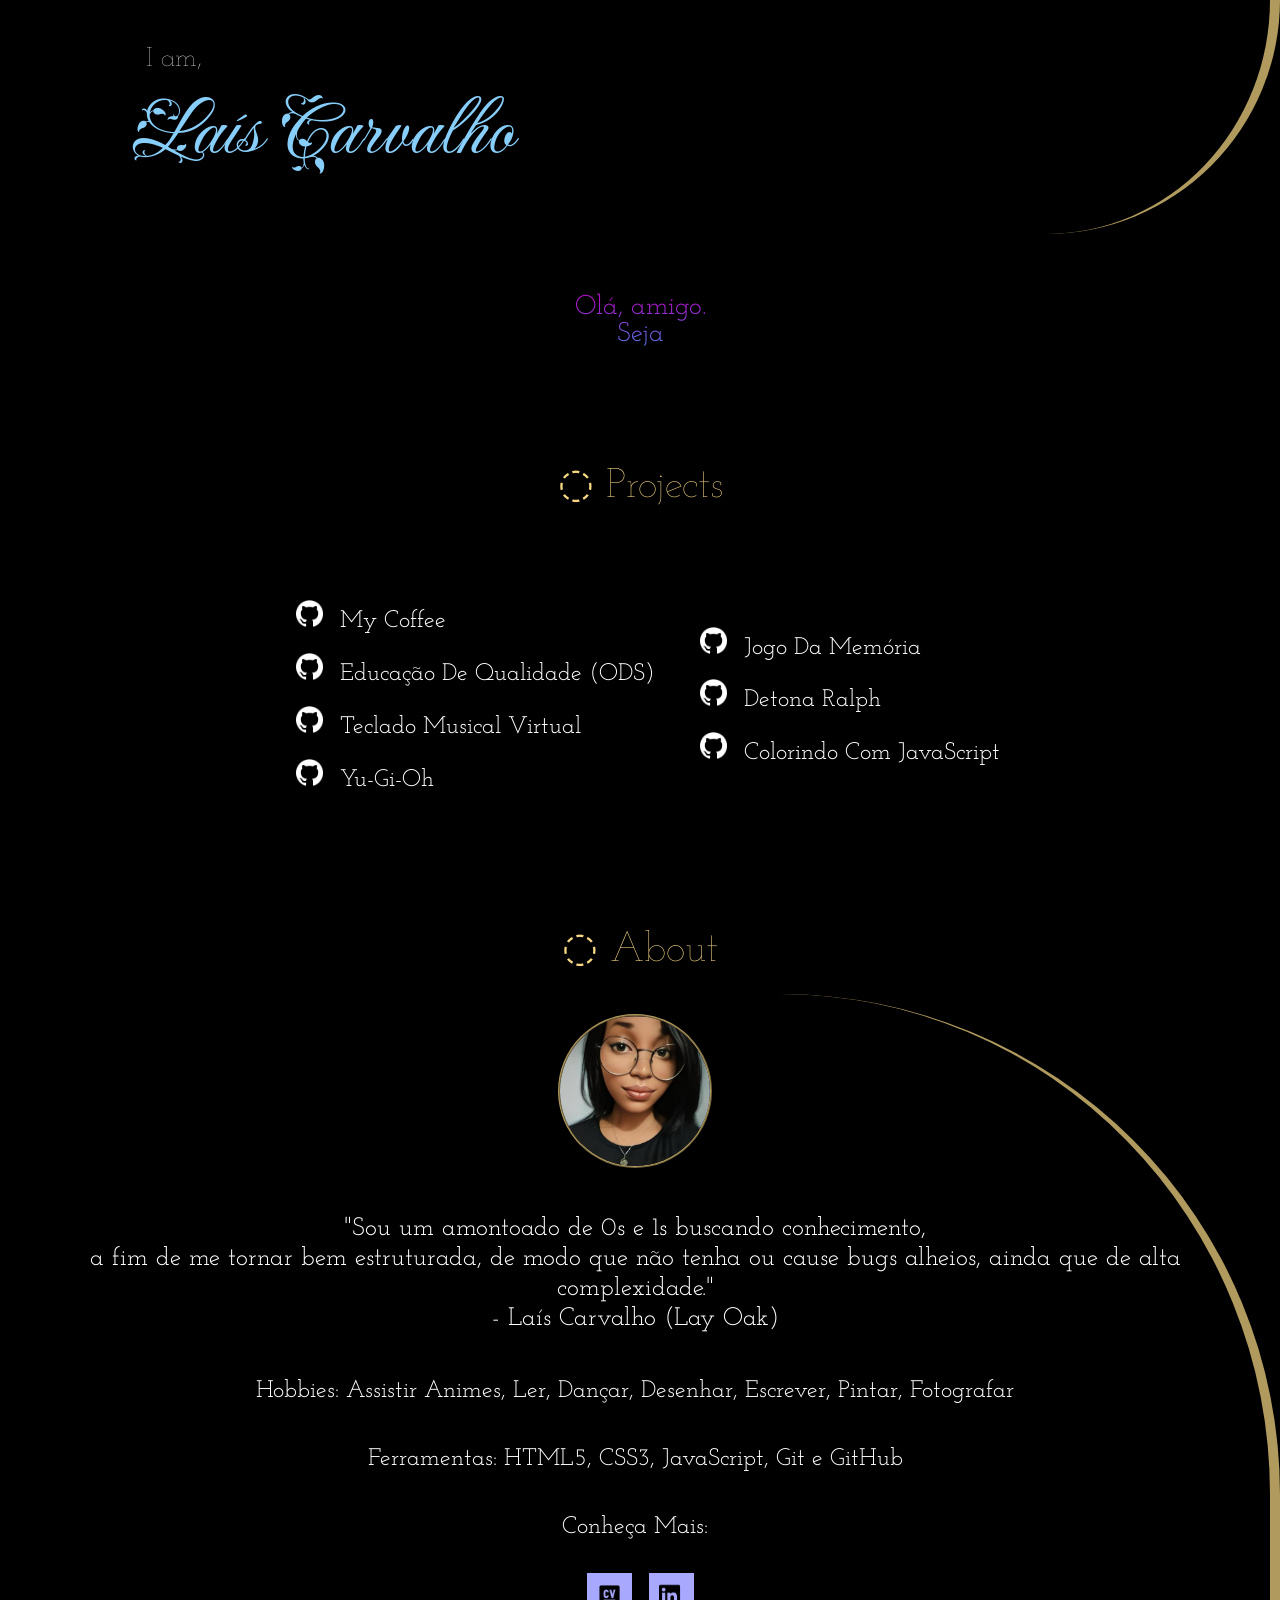
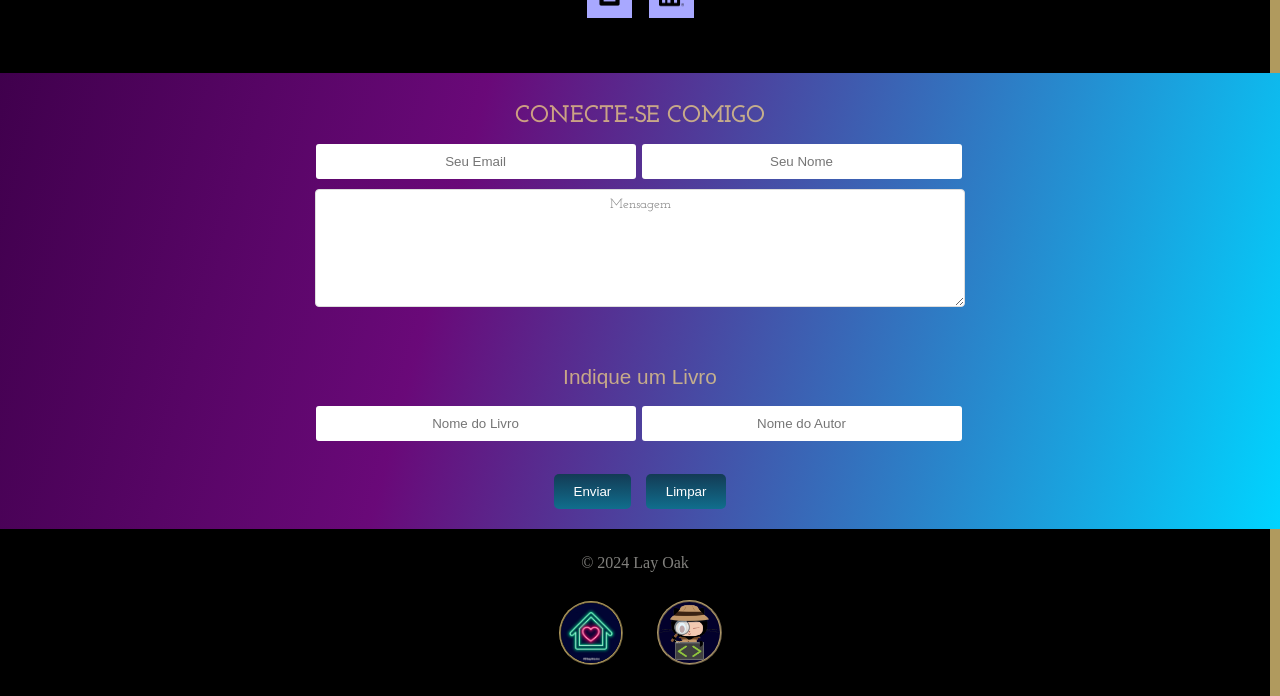
==== commit be9e5558: "melhorias aplicadas ao design" ====
--- a/index.html
+++ b/index.html
@@ -25,84 +25,110 @@
 </head>
 
 <body>
+
+   
   
     <div id="topo">
+     <div id="nomesImL">
       <p id="iam">I am,</p>
-      <h1 id="lc">Laís Carvalho</h1>    
-    </div> <br> <br><br><br><br>
+      <div id="lcblock"><h1 id="lc">Laís Carvalho</h1></div>
+    </div>
+    </div> <br>
+
+        
+    <!-- Menu Escondido -->
+
+   <div class="menu-container" style="color: aliceblue;">
+    <div id="hiddenMenu" class="hidden">
+      <p> Olá, amigo. <br>
+        Seja bem-vindo ao meu portfólio. <br>
+        Sinta-se à vontade para observar cada detalhe e conhecer meus projetos. </p>
+     
+        
+    </div>
+</div>
+
+<!-- Fim do Menu Escondido -->
+    
+
+
 
    <br><div id="container">
-      <div class="secs"> <h1>Projects</h1></div>
+      <div class="secs"> <h1>◌ Projects</h1></div>
+      
 
   <div id="projetos">
-     <video  autoplay muted loop controls> 
+     <!-- <video  autoplay muted loop controls> 
      <source src="./src/img/print/projetos1.mp4" type="video/mp4"/>
-    </video>  
-
+    </video>   -->
+   <div class="listaprojetoscolum">
     <ul>
     <li> 
-         <a href="https://github.com/Lay7Oak/my-coffee" target="_blank">
+         <a href="https://github.com/Lay7Oak/my_coffee" title="Acessar Repositório" target="_blank">
          <img src="./src/img/gitbrancopng.png" alt="png do ícone do GitHub" class="ImgGitHubReposi"></a>
-         <a href="https://lay7oak.github.io/my-coffee/" target="_blank">※ My Coffee</a></li>
-
-    <li>
-        <a href="https://github.com/Lay7Oak/educaODS" target="_blank">
-        <img src="./src/img/gitbrancopng.png" alt="png do ícone do GitHub" class="ImgGitHubReposi"></a>
-        <a href="https://lay7oak.github.io/educaODS/" target="_blank"> ※ ODS</a></li>
-
-    <li>
-        <a href="https://github.com/Lay7Oak/my-virtual-piano" target="_blank">
-        <img src="./src/img/gitbrancopng.png" alt="png do ícone do GitHub" class="ImgGitHubReposi"></a>
-        <a href="https://lay7oak.github.io/my-virtual-piano/" target="_blank"> ※ Teclado Virtual</a></li>
-    
-    <br><li>
-            <a href="https://github.com/Lay7Oak/yu_gi_oh_JS" target="_blank">
+         <a href="https://lay7oak.github.io/my_coffee/" title="Acessar Site" target="_blank"> My Coffee</a></li>
+
+    <li>
+        <a href="https://github.com/Lay7Oak/site-educacao-ods" title="Acessar Repositório" target="_blank">
+        <img src="./src/img/gitbrancopng.png" alt="png do ícone do GitHub" class="ImgGitHubReposi"></a>
+        <a href="https://lay7oak.github.io/site-educacao-ods/" title="Acessar Site" target="_blank">  Educação de Qualidade (ODS)</a></li>
+
+    <li>
+        <a href="https://github.com/Lay7Oak/my-virtual-piano" title="Acessar Repositório" target="_blank">
+        <img src="./src/img/gitbrancopng.png" alt="png do ícone do GitHub" class="ImgGitHubReposi"></a>
+        <a href="https://lay7oak.github.io/my-virtual-piano/" title="Acessar Site" target="_blank">  Teclado Musical Virtual</a></li>
+    
+    <li>
+            <a href="https://github.com/Lay7Oak/yu_gi_oh_JS" title="Acessar Repositório" target="_blank">
             <img src="./src/img/gitbrancopng.png" alt="png do ícone do GitHub" class="ImgGitHubReposi"></a>
-            <a href="https://lay7oak.github.io/yu_gi_oh_JS/" target="_blank"> ⁜ Yu-Gi-Oh</a></li>
-
-    <li>
-         <a href="https://github.com/Lay7Oak/jogo-da-memoria-com-JS" target="_blank">
+            <a href="https://lay7oak.github.io/yu_gi_oh_JS/" title="Acessar Site" target="_blank">  Yu-Gi-Oh</a></li>
+    </ul>
+          </div>
+          <div class="listaprojetoscolum">
+            
+     <ul>
+    <li>
+         <a href="https://github.com/Lay7Oak/jogo-da-memoria-com-JS" title="Acessar Repositório" target="_blank">
          <img src="./src/img/gitbrancopng.png" alt="png do ícone do GitHub" class="ImgGitHubReposi"></a>
-         <a href="https://lay7oak.github.io/jogo-da-memoria-com-JS/" target="_blank"> ⁜ Jogo da Memória</a></li>
-
-    <li>
-        <a href="https://github.com/Lay7Oak/detona-ralph-com-javascript" target="_blank">
-        <img src="./src/img/gitbrancopng.png" alt="png do ícone do GitHub" class="ImgGitHubReposi"></a>
-        <a href="https://lay7oak.github.io/detona-ralph-com-javascript/" target="_blank"> ⁜ Detona Ralph</a></li>
-
-    <li>
-        <a href="https://github.com/Lay7Oak/colorindoComJS" target="_blank">
-        <img src="./src/img/gitbrancopng.png" alt="png do ícone do GitHub" class="ImgGitHubReposi"></a>
-        <a href="https://lay7oak.github.io/colorindoComJS/" target="_blank"> ⁜ Colorindo com JS</a></li>
+         <a href="https://lay7oak.github.io/jogo-da-memoria-com-JS/" title="Acessar Site" target="_blank">  Jogo da Memória</a></li>
+
+    <li>
+        <a href="https://github.com/Lay7Oak/detona-ralph-com-javascript" title="Acessar Repositório" target="_blank">
+        <img src="./src/img/gitbrancopng.png" alt="png do ícone do GitHub" class="ImgGitHubReposi"></a>
+        <a href="https://lay7oak.github.io/detona-ralph-com-javascript/" title="Acessar Site" target="_blank">  Detona Ralph</a></li>
+
+    <li>
+        <a href="https://github.com/Lay7Oak/colorindoComJS" title="Acessar Repositório" target="_blank">
+        <img src="./src/img/gitbrancopng.png" alt="png do ícone do GitHub" class="ImgGitHubReposi"></a>
+        <a href="https://lay7oak.github.io/colorindoComJS/" title="Acessar Site" target="_blank">  Colorindo com JavaScript</a></li>
 
      <!-- <br><li>🪄  
       <a class="ferr">HTML5</a> 
       <a class="ferr">CSS3</a>
       <br></ul> -->
       
-    
+    </div>
   </div><br> <br>
 
     <div>
-  <div class="secs"><h1>About</h1></div>
+  <div class="secs"><h1>◌ About</h1></div>
   <div class="sobre"> 
     <img id="ft"  src="./src/img/perfilgit.jpg" alt="foto de perfil; pessoa morena clara, cabelo escuro alisado, usando óculos redondos">
   <div><p id="sou">"Sou um amontoado de 0s e 1s buscando conhecimento, 
    <br> a fim de me tornar bem estruturada, de modo que não tenha ou cause bugs alheios,
     ainda que de alta complexidade."
    <br>- Laís Carvalho (Lay Oak)</p>
-   <p id="hb">Hobbies: Assistir Animes,  Ler,  Dançar, Desenhar, Escrever, Pintar, Fotografar</p>
-   <p id="hb">Ferramentas: HTML5, CSS3, JavaScript, Git e GitHub</p></div>
-   <p id="hb">Conheça Mais:</p>
+   <p class="hb">Hobbies: Assistir Animes,  Ler,  Dançar, Desenhar, Escrever, Pintar, Fotografar</p>
+   <p class="hb">Ferramentas: HTML5, CSS3, JavaScript, Git e GitHub</p></div>
+   <p class="hb">Conheça Mais:</p>
    <div id="rd">
     
-    <a href="https://lay7oak.github.io/meuCurriculo/" target="_blank"> <img class="redes" src="./src/img/cv.png" alt="Slogan Currículo"></a>
+    <a href="https://lay7oak.github.io/meu_curriculo/" target="_blank"> <img class="redes" src="./src/img/cv.png" alt="Slogan Currículo"></a>
     <!-- <a href="https://www.instagram.com/" target="_blank"> <img class="redes"  src="./src/img/instagram.png" alt="slogan do instagram"></a> -->
     <!-- <a href="https://pt-br.facebook.com/" target="_blank">  <img class="redes"  src="./src/img/facebook.png" alt=" slogan do facebook"></a> -->
    <a href="https://www.linkedin.com/in/la%C3%ADs-carvalho-oak/" target="_blank"> <img class="redes"  src="./src/img/linkedin.png" alt=" slogan do linkedin"></a>
-  </div>
-  </div>
-   <section> </section>
+  </div></div>
+   
     <div id="final">
    
     <div class="formamigo">
@@ -135,11 +161,11 @@
         <div class="agruparform">
         <div>
           <label for="livro"></label>
-          <input type="text" id="livro" name="Livro" placeholder="Nome do Livro" required>
+          <input type="text" id="livro" name="Livro" placeholder="Nome do Livro">
       </div><br>
       <div>
           <label for="autor"></label>
-          <input type="text" id="autor" name="Autor" placeholder="Nome do Autor" required>
+          <input type="text" id="autor" name="Autor" placeholder="Nome do Autor">
       </div><br>
         </div>
           <br><button class="btn" type="submit">Enviar</button>
@@ -175,6 +201,6 @@
     new window.VLibras.Widget('https://vlibras.gov.br/app');
   </script>
 
-
+  <script src="/src/script/script.js"></script>
   </body>
 </html>
--- a/src/styles/style.css
+++ b/src/styles/style.css
@@ -1,31 +1,92 @@
   #topo{
-    padding: 5%;
-    height: 15vh;
-    /* border-right: solid 3px #ffffff6a; */
-    border-right: solid 3px #f7d884b6;
-    border-bottom-right-radius: 500px;
-    text-align: left;
-  }
-
+
+    padding: 3%;
+    height: auto;
+    display:flex;
+
+     /* border-right: solid 3px #ffffff6a; */
+     border-right: solid 10px #f7d884b6;
+     border-bottom-right-radius: 500px;
+
+  }
+
+
+  #nomesImL{
+    display: flex;
+    flex-direction: column;
+    width: 80%;
+  }
+
+  #lcblock{
+    display: inline-block;
+
+  }
 
   #lc{
+    padding: 5px;
     font-size: 5rem;
     color: #87CEFA;
     font-family: "Fleur De Leah", cursive;
     font-weight:lighter;
     padding-left: 95px;
     letter-spacing: 1px;
+    cursor: pointer;
+    margin-top: 0;
+    margin-bottom: 2px;
+    display: inline-block;
+  }
+
+  #lc:hover{
+    background: linear-gradient(#6a0979fe 35%, #00d4ff 100%);
+    -webkit-background-clip: text; /* Para WebKit browsers */
+    background-clip: text; /* Para outros navegadores que suportam */
+    -webkit-text-fill-color: transparent; /* Para WebKit browsers */
+    text-fill-color: transparent; /* Para outros navegadores que suportam */
   }
 
   #iam{
     padding: 8px 0 0 8px;
-    float: left;
     margin: 0 100px ;
-    margin-right: 50%;
     color: #fff;
     font-size: 1.7rem;
     font-family: "Josefin Slab", serif;
     font-weight: lighter;
+  }
+
+
+/* Menu escondido */
+
+  .hidden {
+    display: none;
+    margin: 0 auto;
+}
+
+
+#hiddenMenu {
+    margin: 0 auto;
+    width: 90%;
+    border-radius:0 0 50px 50px;
+    padding: 15px;
+
+    z-index: 1;
+    color: #f9fbfd;
+    font-size: 1.7rem;
+    font-family: "Josefin Slab", serif;
+    text-align: center;
+
+    background: linear-gradient(#af11c7fe 35%, #00d4ff 100%);
+    -webkit-background-clip: text; /* Para WebKit browsers */
+    background-clip: text; /* Para outros navegadores que suportam */
+    -webkit-text-fill-color: transparent; /* Para WebKit browsers */
+
+}
+
+
+/* Fim Menu escondido */
+
+
+  #container{
+    clear: both;
   }
 
 
@@ -33,7 +94,7 @@
     width: 60px;
     height: 60px;
     margin: 10px;
-    border: 2px ridge white;
+    border: 2px ridge #f7d884b6;
     border-radius: 50%;
 
   }
@@ -62,17 +123,33 @@
   }
 
   #projetos{
-    padding: 20px 0;
+   
+    padding: 30px 0;
     display: flex;
-    /* border-left: solid 3px #ffffff6a; */
-    border-left: solid 2px #f7d884b6;
-    border-top-left-radius: 400px;
-    border-bottom-left-radius: 400px;
+    flex-direction: row;
     justify-content: center;
     align-items: center;
-  }
-
-
+    
+
+    /* border-left: solid 3px #ffffff6a; */
+    /* border-left: solid 2px #f7d884b6;
+    border-top-left-radius: 400px;
+    border-bottom-left-radius: 400px; */
+    
+
+  }
+
+  .listaprojetoscolum {
+   
+    padding-right: 15px;
+    justify-content: center;
+    align-items: center;
+   
+  }
+
+
+
+/*
     video{
 
       min-width: 50%;
@@ -84,9 +161,11 @@
       border: 1px solid rgba(240, 248, 255, 0.566);
       padding: 15px;
 
-    }
-
-   li, a{
+    } */
+
+
+
+    li, a{
 
     color: #fff;
     list-style:none;
@@ -96,7 +175,8 @@
     font-family: "Josefin Slab", serif;
     font-size: 1.5rem;
     margin-left: 10px;
-
+    white-space: nowrap;
+    overflow: hidden;
    }
 
    .ImgGitHubReposi{
@@ -107,7 +187,7 @@
 
    .ferr {
     font-size:small;
-    font-weight:bolder;
+    font-weight:lighter;
     color: #faf8f6;
     border-radius: 5px / 7px;
     padding: 9px;
@@ -120,7 +200,8 @@
 
 
   .sobre {
-    width: 100%;
+
+    max-width: 100%;
     min-height: 40vh;
 
     font-size: 17pt;
@@ -129,14 +210,16 @@
     font-family: "Josefin Slab", serif;
 
     line-height: 30px;
-    margin-bottom: 17px;
-    /* border-right: solid 3px #ffffff6a; */
-    border-right: solid 3px #f7d884b6;
-    border-top-right-radius: 275px;
-
-  }
-
-  #hb{
+
+
+     border-right: solid 10px #f7d884b6;
+     border-top-right-radius: 500px;
+
+
+
+  }
+
+  .hb{
     padding: 7px;
     font-size: 18pt;
   }
@@ -144,13 +227,14 @@
   #sou{
     padding: 10px;
     font-size: 19pt;
+
   }
 
   #ft{
     width: 150px;
     height: 150px;
     margin-top: 20px;
-    border: 2px ridge white;
+    border: 2px ridge #f7d884b6;
     border-radius: 50%;
     text-align: center;
   }
@@ -185,7 +269,6 @@
   #final {
     margin: 0 auto;
     width: 100%;
-    margin-top: 15px;
     float: left;
     text-align: center;
     /* background: #87CEFA; */
@@ -208,7 +291,7 @@
 
 
     .formamigo {
-        /* max-width: 80%; */
+        max-width: 80%; 
         margin: 0 auto;
         padding: 15px;
         font-family: Arial, sans-serif;
@@ -218,18 +301,18 @@
     font-family: "Josefin Slab", serif;
     text-transform: uppercase;
     font-size: 1.5rem;
-    color: #f7d884;
+    color: #f7d884b6;
     }
 
   #cp{
     font-size: 1rem;
-    color: #fff;
+    color: #81807d;
   }
 
   h2{
     font-size: 1.3rem;
     font-weight: lighter;
-    color: #f7d884;
+    color: #f7d884b6;
   }
 
   input[type="text"], [type="email"] {
@@ -281,6 +364,8 @@
     /* background: linear-gradient(-255deg,
     rgba(106, 9, 121, 0.996) 35%,
     rgba(0,212,255,1) 100%); */
+
+    border-right: solid 10px #f7d884b6;
   }
 
   #txo{
@@ -296,8 +381,16 @@
   /* Responsive */
 
   @media only screen and (max-width: 678px) {
+
+
     #projetos {
+      display: flex;
       flex-direction: column;
+      max-width: 100%;
+      align-items: center;
+      justify-content: center;
+      align-items: center;
+   
     }
 
     video, #lc {
@@ -309,10 +402,12 @@
     margin-left: 0;
   }
 
-  ul{
+  /* ul{
+    display: flex;
+    flex-direction: column;
     margin: 35px 0 0 0;
     padding: 0;
-  }
+  } */
 
   #lc {
 
@@ -323,28 +418,68 @@
 
 
   .formamigo textarea {
-    max-width: 94%;
+    width: 18.75rem;
+    justify-content: center;
+    margin: 0 auto;
   }
 
   .agruparform {
     display: flex;
     flex-direction: column;
     align-items: center;
+
+}
+
+/* input[type="text"],[type="email"] {
+
+  padding: 10px 36px;
+  } */
+
+  .listaprojetoscolum{
+    width: 100%;
+    padding-right: 0;
+    
+    
+  }
+
   
-}
-
-input[type="text"],[type="email"] {
-  
-  padding: 10px 36px;
-  }
-
-
-
-@media only screen and (max-width: 380px) {
+
+}
+
+@media only screen and (max-width: 383px) {
 
   #lc{
     font-size: 3.5rem;
     padding: 0;
     }
-}
-  }+    .listaprojetoscolum{
+      width: 100%;
+      padding-right: 0;
+      
+    }
+  
+    li{
+      margin-left: 0;
+      padding: 0;
+    }
+    li a{
+      font-size: 16pt;
+    }
+  
+    .ImgGitHubReposi{
+      margin-left: 0;
+    }
+  
+}
+
+ul{
+  display: flex;
+  flex-direction: column;
+  margin: 35px 0 0 0;
+  padding: 0;
+  font-size: small;
+}
+
+
+
+  
